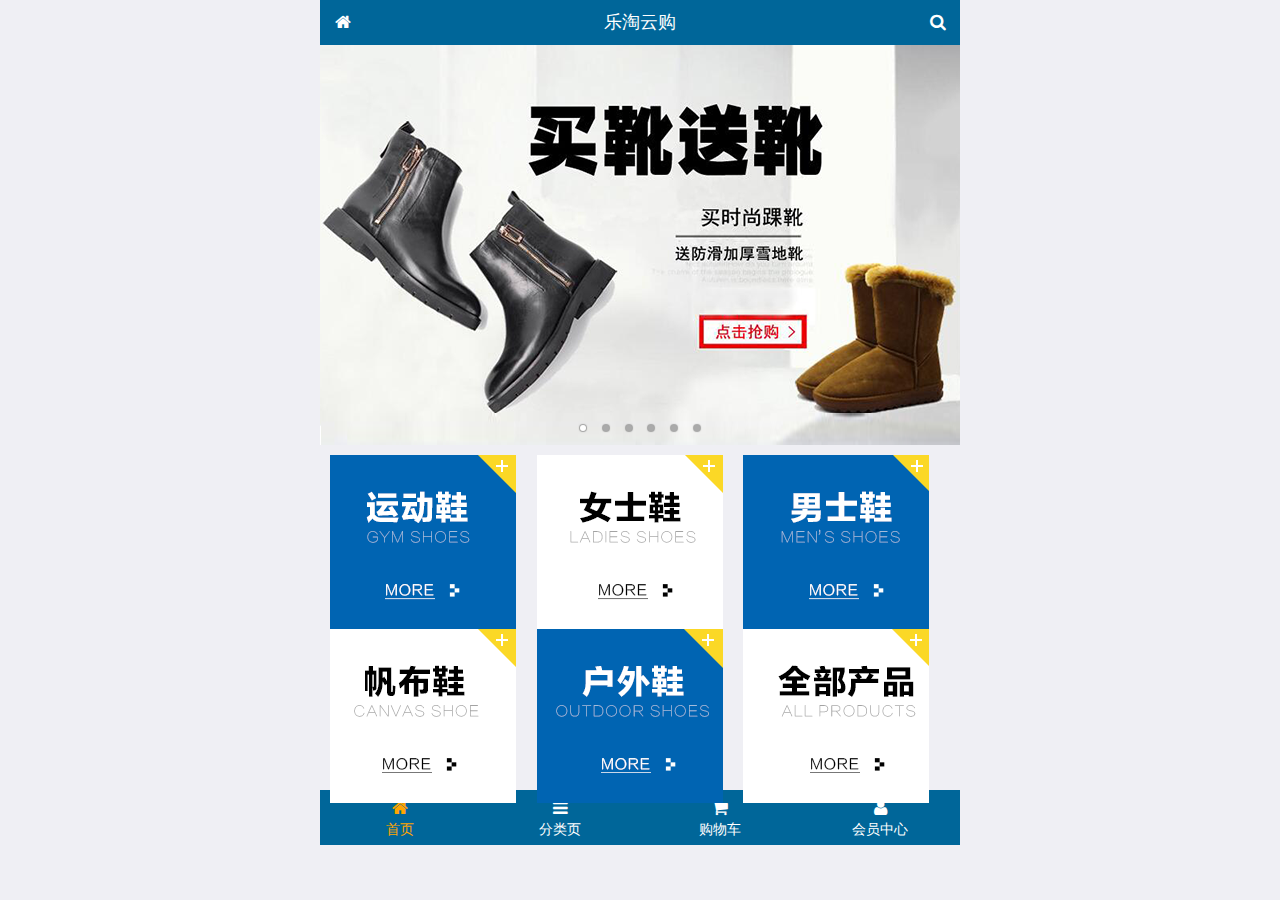
==== public/front/index.html @ 58a2ec2e "首页完成部分" ====
<!doctype html>
<html lang="en">
<head>
  <meta charset="UTF-8">
  <title>乐淘电商</title>
  <link rel="icon" href="favicon.ico">
  <meta name="viewport"
        content="width=device-width, user-scalable=no, initial-scale=1.0, maximum-scale=1.0, minimum-scale=1.0">
  <link rel="stylesheet" href="lib/fa/css/font-awesome.min.css">
  <link rel="stylesheet" href="lib/mui/css/mui.css">
  <link rel="stylesheet" href="css/common.css">
  <link rel="stylesheet" href="css/index.css">
</head>
<body>

<!--容器-->
<div class="lt_container">

  <!--头部区域-->
  <div class="lt_header">
    <a class="icon_left" href="index.html"><i class="fa fa-home"></i></a>
    <h3>乐淘云购</h3>
    <a class="icon_right" href="index.html"><i class="fa fa-search"></i></a>
  </div>

  <!--主体区域-->
  <div class="lt_main">
    <div class="mui-scroll-wrapper">
      <div class="mui-scroll">
        <!--这里放置真实显示的DOM内容-->
        <!--轮播图-->
        <div class="mui-slider">
          <div class="mui-slider-group mui-slider-loop">
            <!--第一个内容区容器-->
            <div class="mui-slider-item mui-slider-item-duplicate"><a href="#"><img src="images/banner6.png" alt=""></a></div>
            <div class="mui-slider-item"><a href="#"><img src="images/banner1.png" alt=""></a></div>
            <div class="mui-slider-item"><a href="#"><img src="images/banner2.png" alt=""></a></div>
            <div class="mui-slider-item"><a href="#"><img src="images/banner3.png" alt=""></a></div>
            <div class="mui-slider-item"><a href="#"><img src="images/banner4.png" alt=""></a></div>
            <div class="mui-slider-item"><a href="#"><img src="images/banner5.png" alt=""></a></div>
            <div class="mui-slider-item"><a href="#"><img src="images/banner6.png" alt=""></a></div>
            <!--假图片-->
            <div class="mui-slider-item mui-slider-item-duplicate"><a href="#"><img src="images/banner1.png" alt=""></a></div>
          </div>
          <!--小圆点-->
          <div class="mui-slider-indicator">
            <div class="mui-indicator mui-active"></div>
            <div class="mui-indicator"></div>
            <div class="mui-indicator"></div>
            <div class="mui-indicator"></div>
            <div class="mui-indicator"></div>
            <div class="mui-indicator"></div>
          </div>
        </div>

        <!--导航区-->
        <div class="lt_nav">
          <ul class="mui-clearfix">
            <li><a href="#"><img src="images/nav1.png" alt=""></a></li>
            <li><a href="#"><img src="images/nav2.png" alt=""></a></li>
            <li><a href="#"><img src="images/nav3.png" alt=""></a></li>
            <li><a href="#"><img src="images/nav4.png" alt=""></a></li>
            <li><a href="#"><img src="images/nav5.png" alt=""></a></li>
            <li><a href="#"><img src="images/nav6.png" alt=""></a></li>
          </ul>
        </div>

      </div>
    </div>



  <!--底部区域-->
  <div class="lt_footer">
    <ul class="mui-clearfix">
      <li><a class="current" href="index.html"><i class="fa fa-home"></i><p>首页</p></a></li>
      <li><a href="category.html"><i class="fa fa-bars"></i><p>分类页</p></a></li>
      <li><a href="cart.html"><i class="fa fa-shopping-cart"></i><p>购物车</p></a></li>
      <li><a href="user.html"><i class="fa fa-user"></i><p>会员中心</p></a></li>
    </ul>
  </div>

</div>




<script src="lib/mui/js/mui.min.js"></script>
<script src="lib/zepto/zepto.min.js"></script>
<script src="js/common.js"></script>
</body>
</html>
---- public/front/css/common.css ----
html,body {
  width: 100%;
  height: 100%;
}

* {
  padding: 0;
  margin: 0;
}

ul {
  list-style: none;
}

img {
  display: block;
  widht: 100%;
}


.lt_container {
  width: 100%;
  height: 100%;
  max-width: 640px;
  min-width: 320px;
  padding-top: 45px;
  padding-bottom: 55px;
  position: relative;
  margin: 0 auto;
}

.lt_header {
  width: 100%;
  height: 45px;
  position: absolute;
  top: 0;
  left: 0;
  background-color: #006699;
  overflow: hidden;
}

.lt_header h3 {
  width: 100%;
  height: 45px;
  line-height: 45px;
  color: #fff;
  margin: 0;
  text-align: center;
  font-weight: normal;
  font-size: 18px;

}

.icon_right,
.icon_left {
  position: absolute;
  top: 0;
  width: 45px;
  height: 45px;
  line-height: 45px;
  text-align: center;
  color: #fff;
}

.icon_right {
  right: 0;
}

.icon_left {
  left: 0;
}


.lt_footer {
  width: 100%;
  height: 55px;
  position: absolute;
  bottom: 0;
  background-color: #006699;
  overflow: hidden;
}

.lt_footer ul {
  width: 100%;
  height: 100%;
}

.lt_footer li {
   width: 25%;
  height: 100%;
  float: left;
 }

.lt_footer li a {
  display: block;
  width: 100%;
  height: 100%;
  padding-top: 8px;
  text-align: center;
  color: #fff;
}

.lt_footer li p {
  margin: 0;
  color: #fff;
}

.lt_footer li a.current {
  color: orange;
}

.lt_footer li a.current p {
  color: orange;
}

.lt_main {
  width: 100%;
  height: 100%;
  position: relative;
  overflow: hidden;
  color: #fff;
}
---- public/front/css/index.css ----
.lt_nav {
  width: 100%;
  padding: 10px;
}

.lt_nav li {
  float: left;
  width: 33.33%;
}

.lt_nav li a {
  display: block;
  width: 100%;
  height: 100%;
}
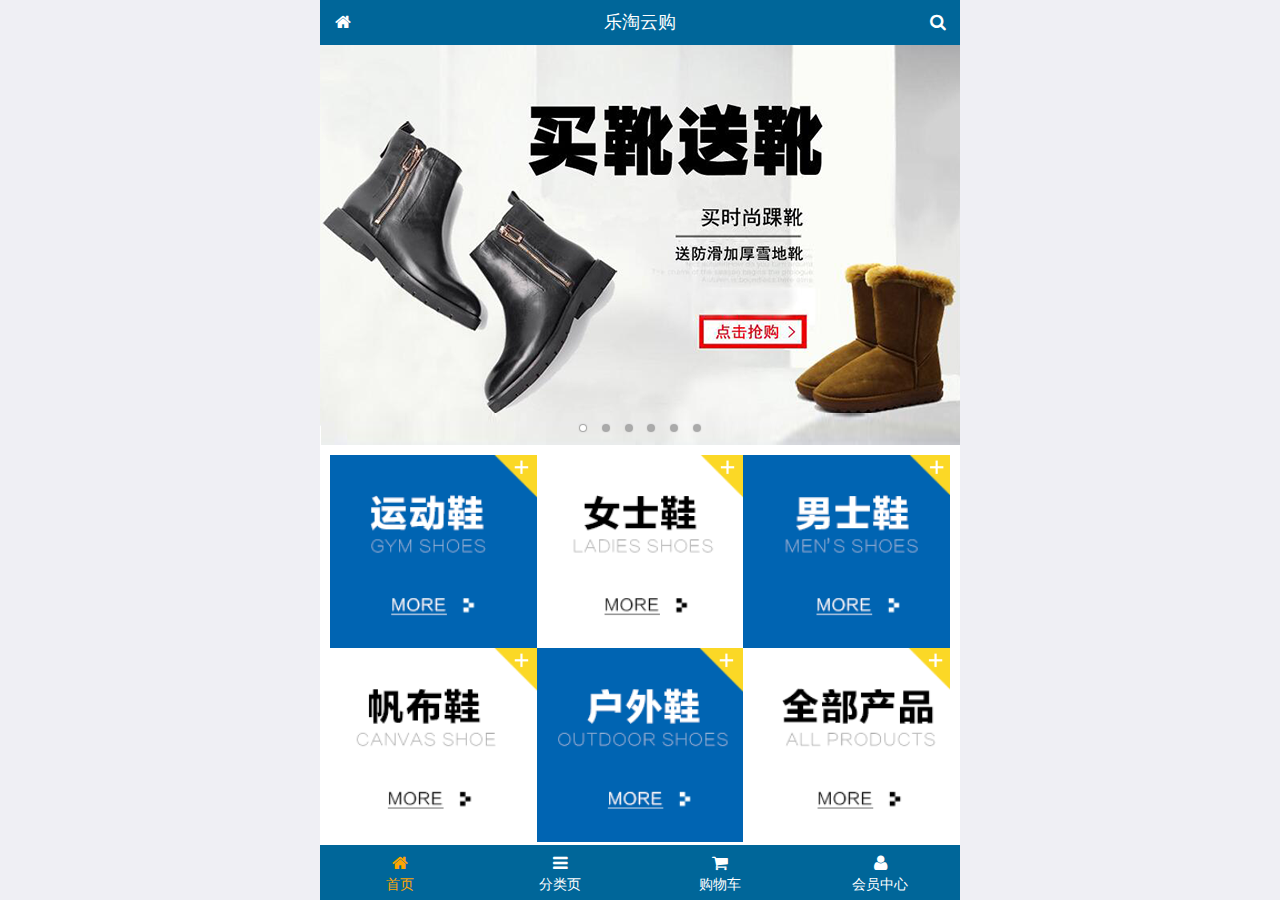
==== commit 14b4fa35: "手机版的首页完成" ====
--- a/public/front/index.html
+++ b/public/front/index.html
@@ -65,8 +65,50 @@
           </ul>
         </div>
 
+
+        <!--商品区域-->
+        <div class="lt_product">
+          <a href="#" class="lt_product_item">
+            <img src="images/product.jpg" alt="">
+            <p class="mui-ellipsis-2">adidas阿迪达斯 男式 场下休闲篮球鞋S83700场下休闲篮球鞋S83700</p>
+            <p>
+              <span class="price">￥560</span>
+              <span class="old">580</span>
+            </p>
+            <button class="mui-btn mui-btn-primary">立即购买</button>
+          </a>
+          <a href="#" class="lt_product_item">
+            <img src="images/product.jpg" alt="">
+            <p class="mui-ellipsis-2">adidas阿迪达斯 男式 场下休闲篮球鞋S83700场下休闲篮球鞋S83700</p>
+            <p>
+              <span class="price">￥560</span>
+              <span class="old">580</span>
+            </p>
+            <button class="mui-btn mui-btn-primary">立即购买</button>
+          </a>
+          <a href="#" class="lt_product_item">
+            <img src="images/product.jpg" alt="">
+            <p class="mui-ellipsis-2">adidas阿迪达斯 男式 场下休闲篮球鞋S83700场下休闲篮球鞋S83700</p>
+            <p>
+              <span class="price">￥560</span>
+              <span class="old">580</span>
+            </p>
+            <button class="mui-btn mui-btn-primary">立即购买</button>
+          </a>
+          <a href="#" class="lt_product_item">
+            <img src="images/product.jpg" alt="">
+            <p class="mui-ellipsis-2">adidas阿迪达斯 男式 场下休闲篮球鞋S83700场下休闲篮球鞋S83700</p>
+            <p>
+              <span class="price">￥560</span>
+              <span class="old">580</span>
+            </p>
+            <button class="mui-btn mui-btn-primary">立即购买</button>
+          </a>
+        </div>
+
       </div>
     </div>
+  </div>
 
 
 
@@ -80,7 +122,6 @@
     </ul>
   </div>
 
-</div>
 
 
 
--- a/public/front/css/common.css
+++ b/public/front/css/common.css
@@ -15,7 +15,7 @@
 
 img {
   display: block;
-  widht: 100%;
+  width: 100%;
 }
 
 
@@ -119,5 +119,5 @@
   height: 100%;
   position: relative;
   overflow: hidden;
-  color: #fff;
+  background-color: #fff;
 }--- a/public/front/css/index.css
+++ b/public/front/css/index.css
@@ -12,4 +12,29 @@
   display: block;
   width: 100%;
   height: 100%;
-}+}
+
+.lt_product {
+  padding: 10px;
+}
+
+.lt_product_item {
+  width: 48%;
+  float: left;
+  text-align: center;
+  padding: 10px;
+  margin-bottom: 20px;
+  border: 1px solid #ccc;
+}
+
+.lt_product_item:nth-child(odd) {
+  margin-right: 4%;
+}
+
+.lt_product_item .price {
+  color: #FF3636;
+}
+
+.lt_product_item .old {
+  text-decoration: line-through;
+}
